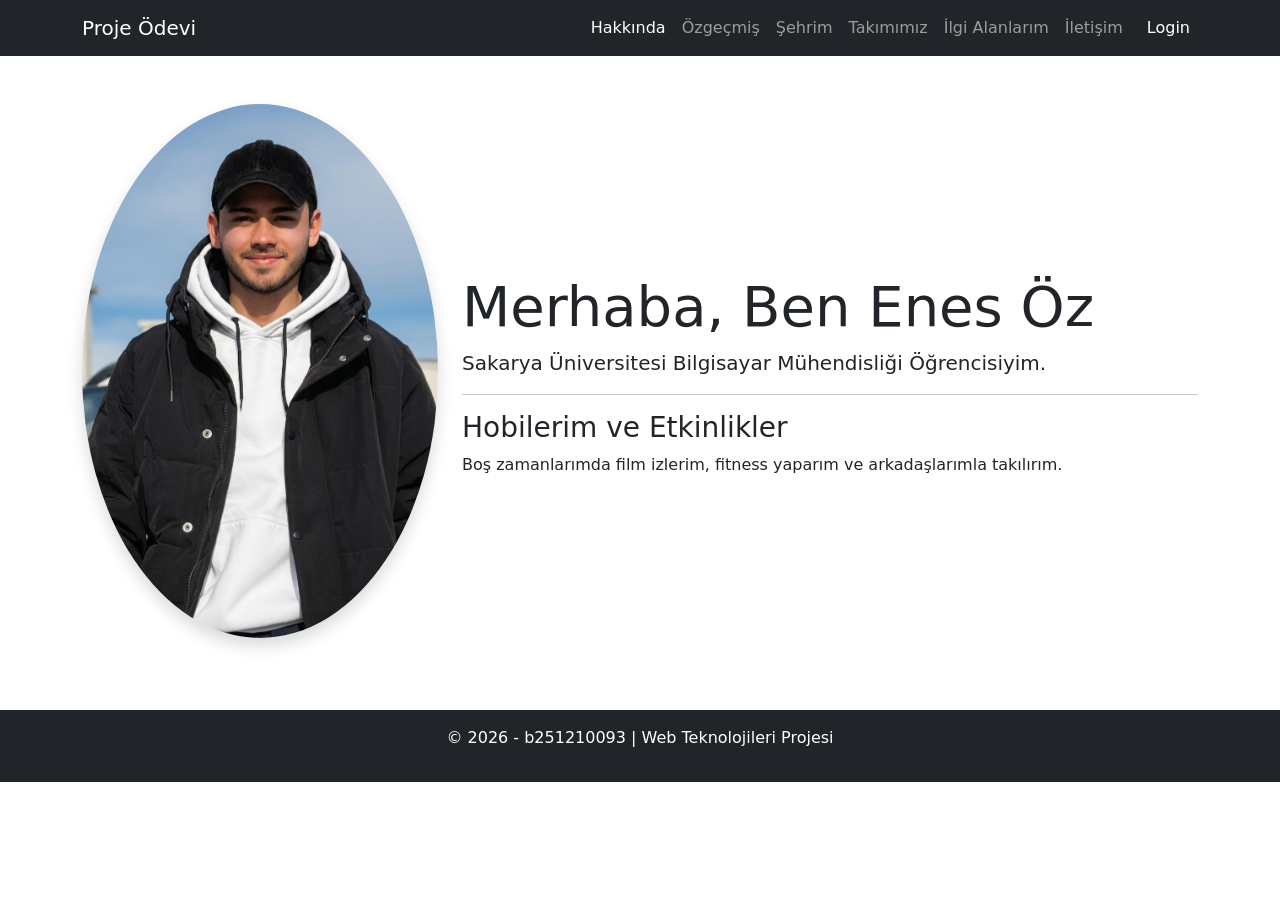
==== index.html @ a6bb357e "index.html" ====
<!DOCTYPE html>
<html lang="tr">
<head>
    <meta charset="UTF-8">
    <meta name="viewport" content="width=device-width, initial-scale=1.0">
    <title>Web Teknolojileri Projesi | Hakkında</title>
    <link href="https://cdn.jsdelivr.net/npm/bootstrap@5.3.0/dist/css/bootstrap.min.css" rel="stylesheet">
    <link rel="stylesheet" href="style.css">
</head>
<body>

    <nav class="navbar navbar-expand-lg navbar-dark bg-dark sticky-top">
        <div class="container">
            <a class="navbar-brand" href="index.html">Proje Ödevi</a>
            <button class="navbar-toggler" type="button" data-bs-toggle="collapse" data-bs-target="#navbarNav">
                <span class="navbar-toggler-icon"></span>
            </button>
            <div class="collapse navbar-collapse" id="navbarNav">
                <ul class="navbar-nav ms-auto">
                    <li class="nav-item"><a class="nav-link active" href="index.html">Hakkında</a></li>
                    <li class="nav-item"><a class="nav-link" href="cv.html">Özgeçmiş</a></li>
                    <li class="nav-item"><a class="nav-link" href="sehrim.html">Şehrim</a></li>
                    <li class="nav-item"><a class="nav-link" href="takimimiz.html">Takımımız</a></li>
                    <li class="nav-item"><a class="nav-link" href="ilgi-alanlarim.html">İlgi Alanlarım</a></li>
                    <li class="nav-item"><a class="nav-link" href="iletisim.html">İletişim</a></li>
                    <li class="nav-item"><a class="nav-link btn btn-primary btn-sm ms-lg-2 text-white" href="login.html">Login</a></li>
                </ul>
            </div>
        </div>
    </nav>

    <div class="container my-5">
        <div class="row align-items-center">
            <div class="col-md-4 text-center">
                <img src="resimler/profil.jpg" class="img-fluid rounded-circle shadow mb-4" alt="Profil Resmi">
            </div>
            <div class="col-md-8">
                <h1 class="display-4">Merhaba, Ben Enes Öz</h1>
                <p class="lead">Sakarya Üniversitesi Bilgisayar Mühendisliği Öğrencisiyim.</p>
                <hr>
                <h3>Hobilerim ve Etkinlikler</h3>
                <p>Boş zamanlarımda film izlerim, fitness yaparım ve arkadaşlarımla takılırım.</p>
            </div>
        </div>
    </div>

    <footer class="bg-dark text-white text-center py-3 mt-5">
        <p>&copy; 2026 - b251210093 | Web Teknolojileri Projesi</p>
    </footer>

    <script src="https://cdn.jsdelivr.net/npm/bootstrap@5.3.0/dist/js/bootstrap.bundle.min.js"></script>
</body>
</html>
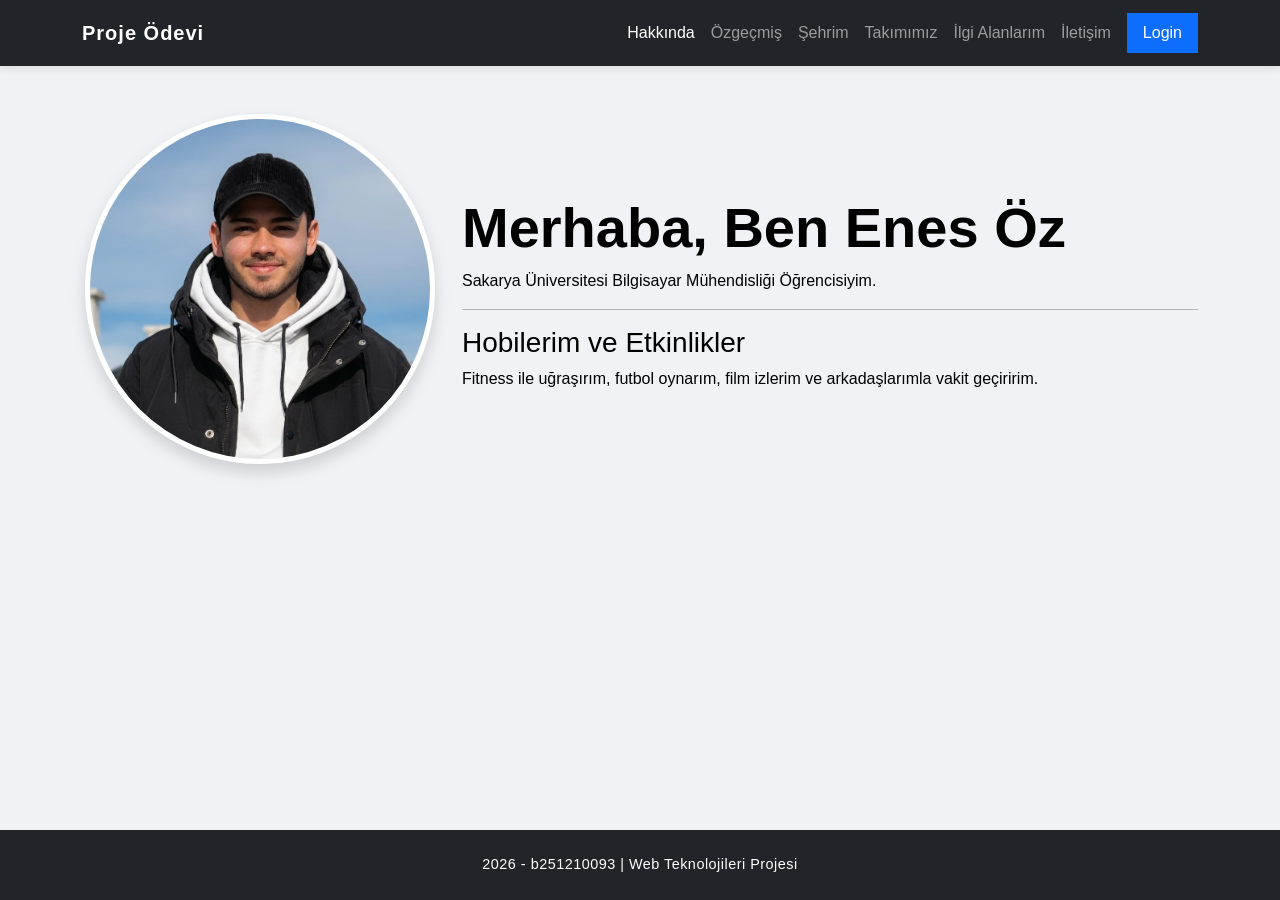
==== commit 83cfb083: "Genel düzeltme" ====
--- a/index.html
+++ b/index.html
@@ -4,6 +4,7 @@
     <meta charset="UTF-8">
     <meta name="viewport" content="width=device-width, initial-scale=1.0">
     <title>Web Teknolojileri Projesi | Hakkında</title>
+
     <link href="https://cdn.jsdelivr.net/npm/bootstrap@5.3.0/dist/css/bootstrap.min.css" rel="stylesheet">
     <link rel="stylesheet" href="style.css">
 </head>
@@ -21,31 +22,35 @@
                     <li class="nav-item"><a class="nav-link" href="cv.html">Özgeçmiş</a></li>
                     <li class="nav-item"><a class="nav-link" href="sehrim.html">Şehrim</a></li>
                     <li class="nav-item"><a class="nav-link" href="takimimiz.html">Takımımız</a></li>
-                    <li class="nav-item"><a class="nav-link" href="ilgi-alanlarim.html">İlgi Alanlarım</a></li>
+                    <li class="nav-item"><a class="nav-link" href="ilgialanlarim.html">İlgi Alanlarım</a></li>
                     <li class="nav-item"><a class="nav-link" href="iletisim.html">İletişim</a></li>
-                    <li class="nav-item"><a class="nav-link btn btn-primary btn-sm ms-lg-2 text-white" href="login.html">Login</a></li>
+                    <li class="nav-item"><a class="nav-link btn-sm ms-lg-2 px-3 text-white bg-primary" href="login.html">Login</a></li>
                 </ul>
             </div>
         </div>
     </nav>
 
-    <div class="container my-5">
+    <main class="container my-5">
         <div class="row align-items-center">
             <div class="col-md-4 text-center">
-                <img src="resimler/profil.jpg" class="img-fluid rounded-circle shadow mb-4" alt="Profil Resmi">
+                <img src="resimler/profil.jpg" class="profile-img shadow mb-4" alt="Profil Resmi">
             </div>
             <div class="col-md-8">
-                <h1 class="display-4">Merhaba, Ben Enes Öz</h1>
-                <p class="lead">Sakarya Üniversitesi Bilgisayar Mühendisliği Öğrencisiyim.</p>
+                <h1 class="display-4 fw-bold">Merhaba, Ben Enes Öz</h1>
+                <p class="hobbies-section">Sakarya Üniversitesi Bilgisayar Mühendisliği Öğrencisiyim.</p>
                 <hr>
-                <h3>Hobilerim ve Etkinlikler</h3>
-                <p>Boş zamanlarımda film izlerim, fitness yaparım ve arkadaşlarımla takılırım.</p>
+                <section>
+                    <h3>Hobilerim ve Etkinlikler</h3>
+                    <p>Fitness ile uğraşırım, futbol oynarım, film izlerim ve arkadaşlarımla vakit geçiririm.</p>
+                </section>
             </div>
         </div>
-    </div>
+    </main>
 
-    <footer class="bg-dark text-white text-center py-3 mt-5">
-        <p>&copy; 2026 - b251210093 | Web Teknolojileri Projesi</p>
+    <footer class="bg-dark text-white text-center py-4 mt-auto">
+        <div class="container">
+            <p class="mb-0"> 2026 - b251210093 | Web Teknolojileri Projesi</p>
+        </div>
     </footer>
 
     <script src="https://cdn.jsdelivr.net/npm/bootstrap@5.3.0/dist/js/bootstrap.bundle.min.js"></script>
--- a/style.css
+++ b/style.css
@@ -0,0 +1,132 @@
+:root{
+    --ana-mavi: #0c5cf2ee;
+    --arka-plan: #f0f2f5;
+}
+
+html, body {
+    height: 100%;
+}
+
+body {
+    font-family: 'Inter', 'Segoe UI', Tahoma, Geneva, Verdana, sans-serif;
+    background-color: var(--arka-plan);
+    color: #000000;
+    display: flex;
+    flex-direction: column;
+    min-height: 100vh;
+}
+
+.navbar {
+    box-shadow: 0 2px 10px rgba(0, 0, 0, 0.1);
+    padding: 0.8rem 0;
+}
+
+.navbar-brand {
+    font-weight: bold;
+    letter-spacing: 1px;
+}
+
+.nav-link {
+    transition: color 0.3s ease;
+    text-decoration: none;
+}
+
+.nav-link:hover {
+    color: var(--ana-mavi) !important;
+}
+
+footer {
+    margin-top: auto;
+    font-size: 0.9rem;
+    letter-spacing: 0.5px;
+    padding: 20px 0;
+}
+
+.profile-img {
+    width: 350px;
+    height: 350px;
+    object-fit: cover;
+    border-radius: 50%;
+    border: 5px solid white;
+    box-shadow: 0 5px 15px rgba(0, 0, 0, 0.15);
+    display: block;
+    margin: 0 auto;
+    transition: transform 0.3s ease;
+}
+
+.profile-img:hover {
+    transform: scale(1.03);
+}
+
+.card, .contact-card, .login-card {
+    border: none;
+    border-radius: 20px;
+    background: #ffffff;
+    box-shadow: 0 4px 15px rgba(0, 0, 0, 0.08);
+    transition: all 0.3s cubic-bezier(0.25, 0.8, 0.25, 1);
+}
+
+.card:hover, .contact-card:hover, .login-card:hover {
+    transform: translateY(-8px);
+    box-shadow: 0 12px 25px rgba(0, 0, 0, 0.15);
+}
+
+.form-label {
+    font-weight: 600;
+    font-size: 0.9rem;
+    color: #000000;
+    margin-bottom: 0.5rem;
+}
+
+.form-control {
+    border-radius: 10px;
+    padding: 0.75rem 1rem;
+    border: 1px solid #dee2e6;
+    background-color: #fcfcfc;
+}
+
+.form-control:focus {
+    background-color: #fff;
+    border-color: var(--ana-mavi);
+    box-shadow: 0 0 0 0.25rem rgba(13, 110, 253, 0.1);
+}
+
+.btn-warning {
+    border-radius: 10px;
+    padding: 12px 20px;
+    font-weight: 600;
+    color: #ffffff;
+}
+
+.carousel-item img {
+    border-radius: 20px;
+    filter: brightness(85%);
+}
+
+.list-group-item {
+    border: none;
+    background-color: transparent;
+    padding: 12px 20px;
+}
+
+.movie-poster {
+    height: 400px;
+    object-fit: cover;
+    border-top-left-radius: 20px;
+    border-top-right-radius: 20px;
+}
+
+@media (max-width: 768px) {
+    .profile-img {
+        width: 180px;
+        height: 180px;
+    }
+   
+    .carousel-item img {
+        height: 250px !important;
+    }
+    
+    .card-body {
+        text-align: center;
+    }
+}
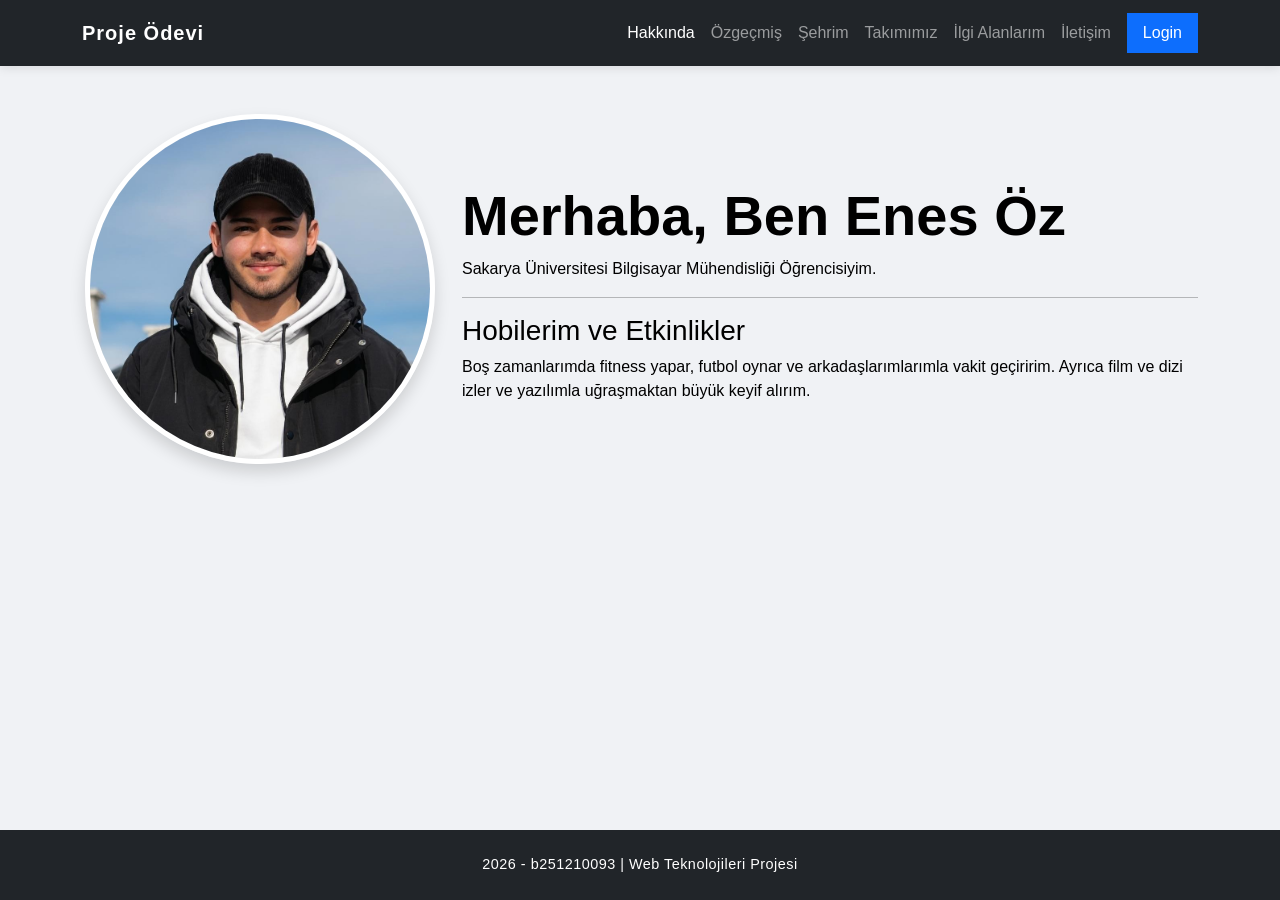
==== commit 24814b00: "script.js" ====
--- a/index.html
+++ b/index.html
@@ -41,7 +41,9 @@
                 <hr>
                 <section>
                     <h3>Hobilerim ve Etkinlikler</h3>
-                    <p>Fitness ile uğraşırım, futbol oynarım, film izlerim ve arkadaşlarımla vakit geçiririm.</p>
+                    <p>Boş zamanlarımda fitness yapar, futbol oynar  ve arkadaşlarımlarımla vakit geçiririm.
+                    Ayrıca film ve dizi izler ve yazılımla uğraşmaktan büyük keyif alırım.</p>
+                    </p>
                 </section>
             </div>
         </div>
--- a/style.css
+++ b/style.css
@@ -56,14 +56,6 @@
 
 .profile-img:hover {
     transform: scale(1.03);
-}
-
-.card, .contact-card, .login-card {
-    border: none;
-    border-radius: 20px;
-    background: #ffffff;
-    box-shadow: 0 4px 15px rgba(0, 0, 0, 0.08);
-    transition: all 0.3s cubic-bezier(0.25, 0.8, 0.25, 1);
 }
 
 .card:hover, .contact-card:hover, .login-card:hover {
@@ -129,4 +121,21 @@
     .card-body {
         text-align: center;
     }
+}
+.main-slider-img {
+    height: 500px !important;
+    object-fit: cover !important;
+    border-radius: 20px;
+}
+
+.carousel-caption {
+    background: rgba(0, 0, 0, 0.5);
+    border-radius: 15px;
+    padding: 10px;
+}
+
+@media (max-width: 768px) {
+    .main-slider-img {
+        height: 250px !important;
+    }
 }
